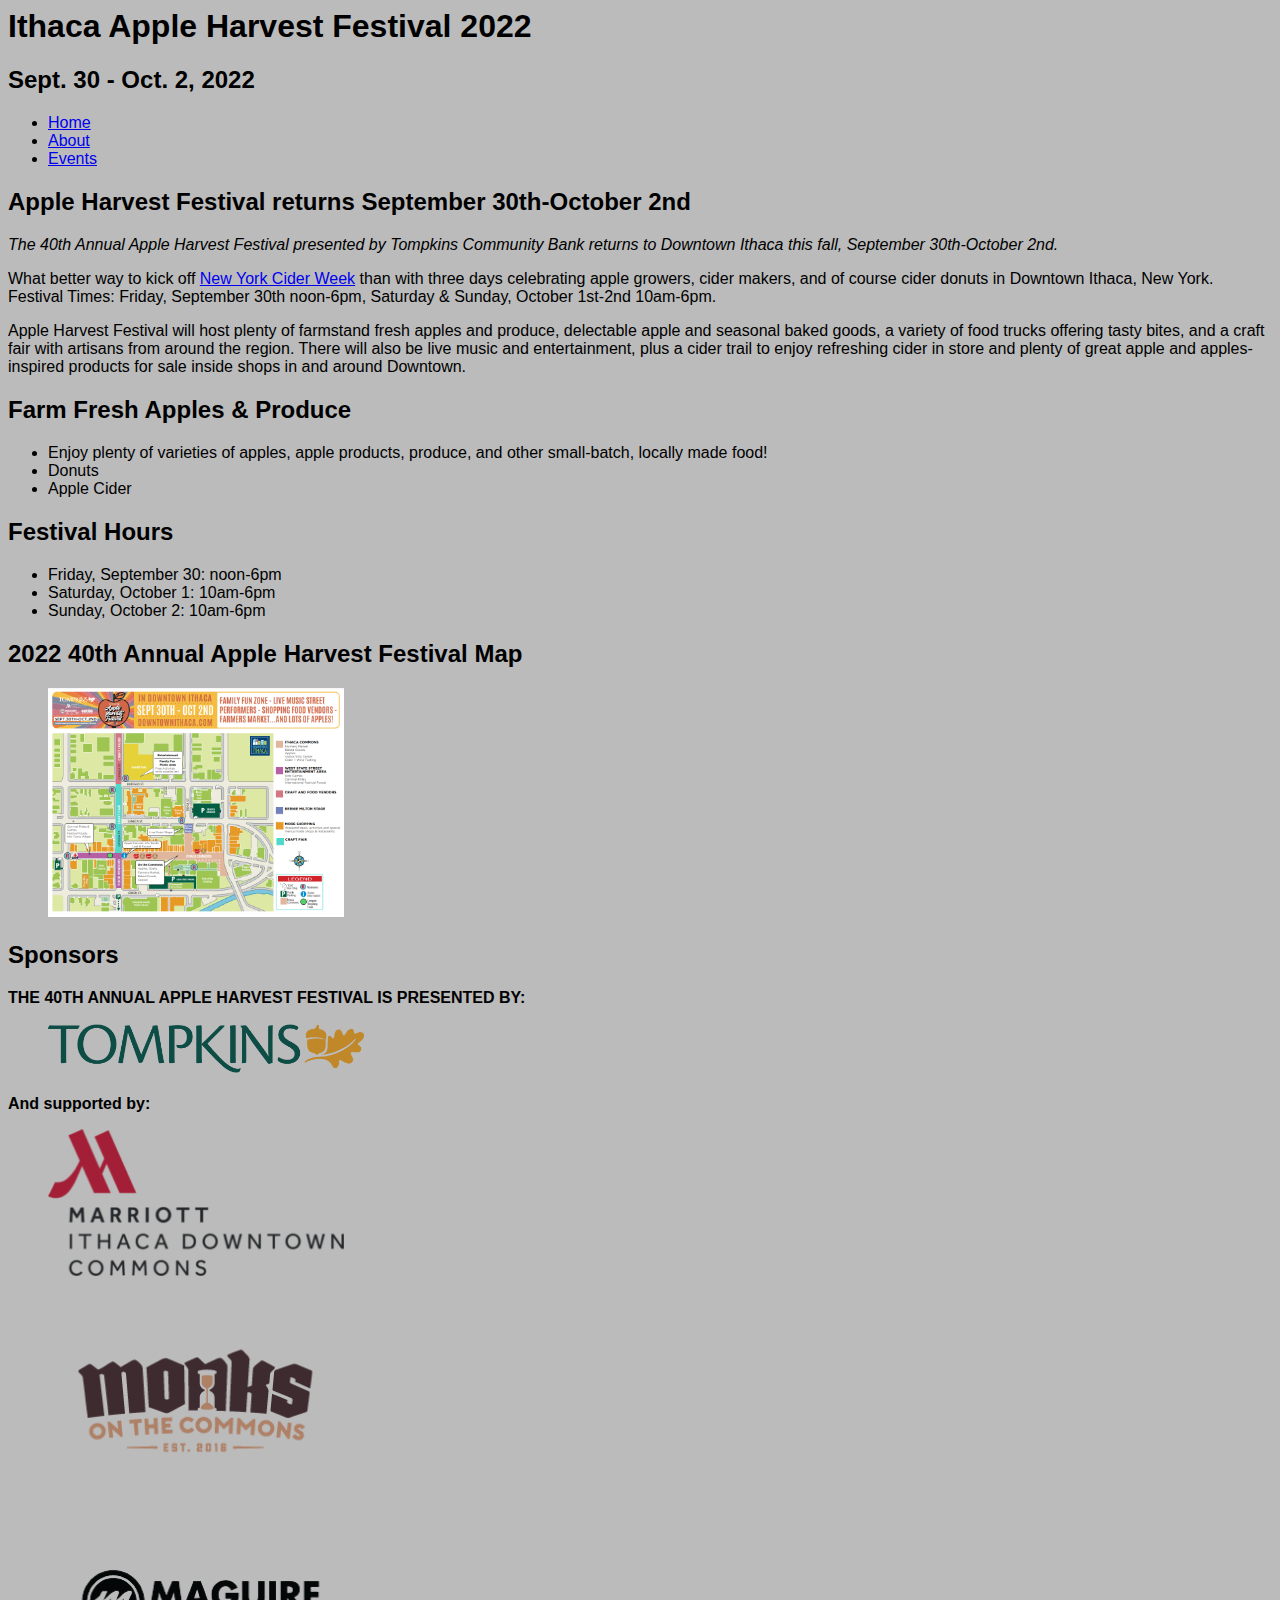
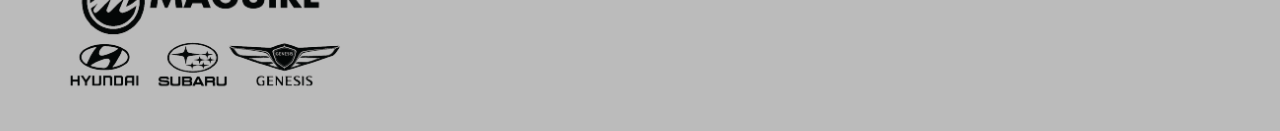
==== index.html @ 3ef661a6 "added content to pages, made mobile-respoonsive site." ====
<!DOCTYPE html>
<html lang="en">

<head>
  <meta charset="UTF-8" />
  <meta name="viewport" content="width=device-width, initial-scale=1" />

  <title>Ithaca Applefest 2022</title>
  <link rel="stylesheet" type="text/css" href="styles/site.css" />
</head>

<body>
  <header>
    <h1>Ithaca Apple Harvest Festival 2022</h1>
    <h2> Sept. 30 - Oct. 2, 2022</h2>
  </header>

  <ul>
    <li><a href="index.html">Home </a> </li>
    <li><a href="about.html"> About </a></li>
    <li><a href="events.html"> Events </a></li>
  </ul>

  <body>
    <h2>Apple Harvest Festival returns September 30th-October 2nd</h2>
    <em>
      The 40th Annual Apple Harvest Festival presented by Tompkins Community Bank returns to Downtown Ithaca this
      fall,
      September 30th-October 2nd.
    </em>

    <p>
      What better way to kick off
      <a href="https://ciderweeknewyork.com/"> New York Cider Week</a>
      than with three days celebrating apple growers, cider makers, and
      of
      course cider donuts in Downtown Ithaca, New York. Festival Times: Friday, September 30th noon-6pm, Saturday &
      Sunday, October 1st-2nd 10am-6pm.
    </p>

    <p>
      Apple Harvest Festival will host plenty of farmstand fresh apples and produce, delectable apple and seasonal baked
      goods, a variety of food trucks offering tasty bites, and a craft fair with artisans from around the region. There
      will also be live music and entertainment, plus a cider trail to enjoy refreshing cider in store and plenty of
      great
      apple and apples-inspired products for sale inside shops in and around Downtown.
    </p>

    <h2>Farm Fresh Apples & Produce</h2>

    <ul>
      <li>Enjoy plenty of varieties of apples, apple products, produce, and other small-batch, locally made food!</li>
      <li>Donuts</li>
      <li>Apple Cider</li>
    </ul>

    <h2>Festival Hours</h2>
    <ul>
      <li>Friday, September 30: noon-6pm</li>
      <li>Saturday, October 1: 10am-6pm</li>
      <li>Sunday, October 2: 10am-6pm</li>
    </ul>

    <h2>2022 40th Annual Apple Harvest Festival Map</h2>
    <a href="https://www.downtownithaca.com/wp-content/uploads/Apple-Harvest-Map_2022_FINAL.pdf">
      <figure>
        <!--Source: Downtown Ithaca-->
        <img src="images/applefest_map.png" alt="Apple Fest 2022 Map">
      </figure>
    </a>

    <h2>Sponsors</h2>
    <strong>THE 40TH ANNUAL APPLE HARVEST FESTIVAL IS PRESENTED BY:</strong>
    <figure class="map">
      <!--Source: Tompkins Community Bank-->
      <img src="images/sponsors/tompkins_trust_logo.png" alt="Tomkims Community Bank" width="300">
    </figure>
    <strong>And supported by:</strong>

    <figure>
      <!-- Source: The Ithaca Mariott -->
      <img src="images/sponsors/IthacaMarriottLogo-e1629952392721.png" alt="Tompkins Community Bank">
    </figure>
    <figure>
      <!-- Source: Monks Downtown -->
      <img src="images/sponsors/monks_logo.png" alt="Tompkins Community Bank">
    </figure>
    <figure>
      <!-- Source: Maguire Auto Sales Ithaca -->
      <img src="images/sponsors/maguire_logo.png" alt="Tompkins Community Bank">
    </figure>


  </body>
---- styles/site.css ----
/* narrower screens */
html {
  font-family: sans-serif;
  font-size: 120%;
}

main {
  padding: 20px;
  max-width: 800px;
  margin: 0 auto;
}

img {
  width: 25%;
  height: auto;
}

.map {
  width: 100%;
  height: auto;
}

h1 {
  margin-top: 0;
}


/* wider screens */
@media (min-width: 600px) {
  html {
    background-color: #bbbbbb;
    font-size: 100%;
  }
}
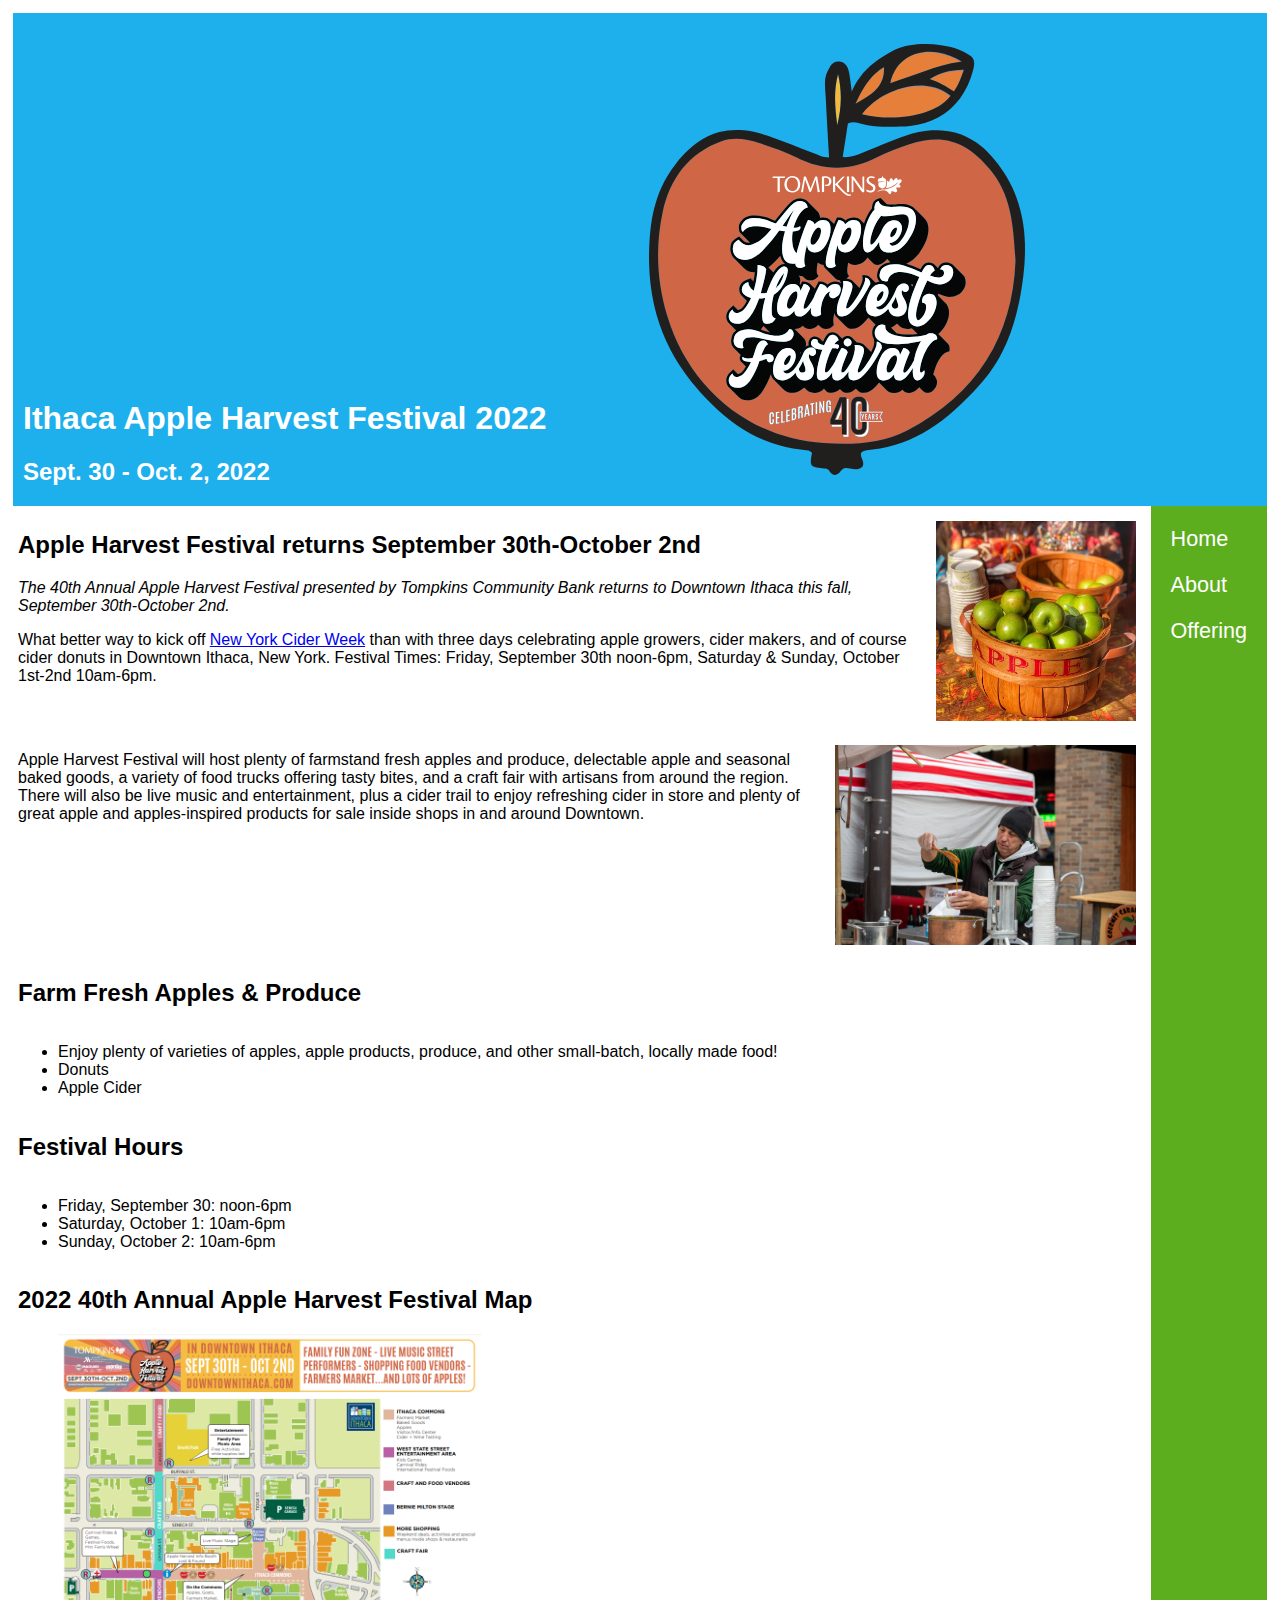
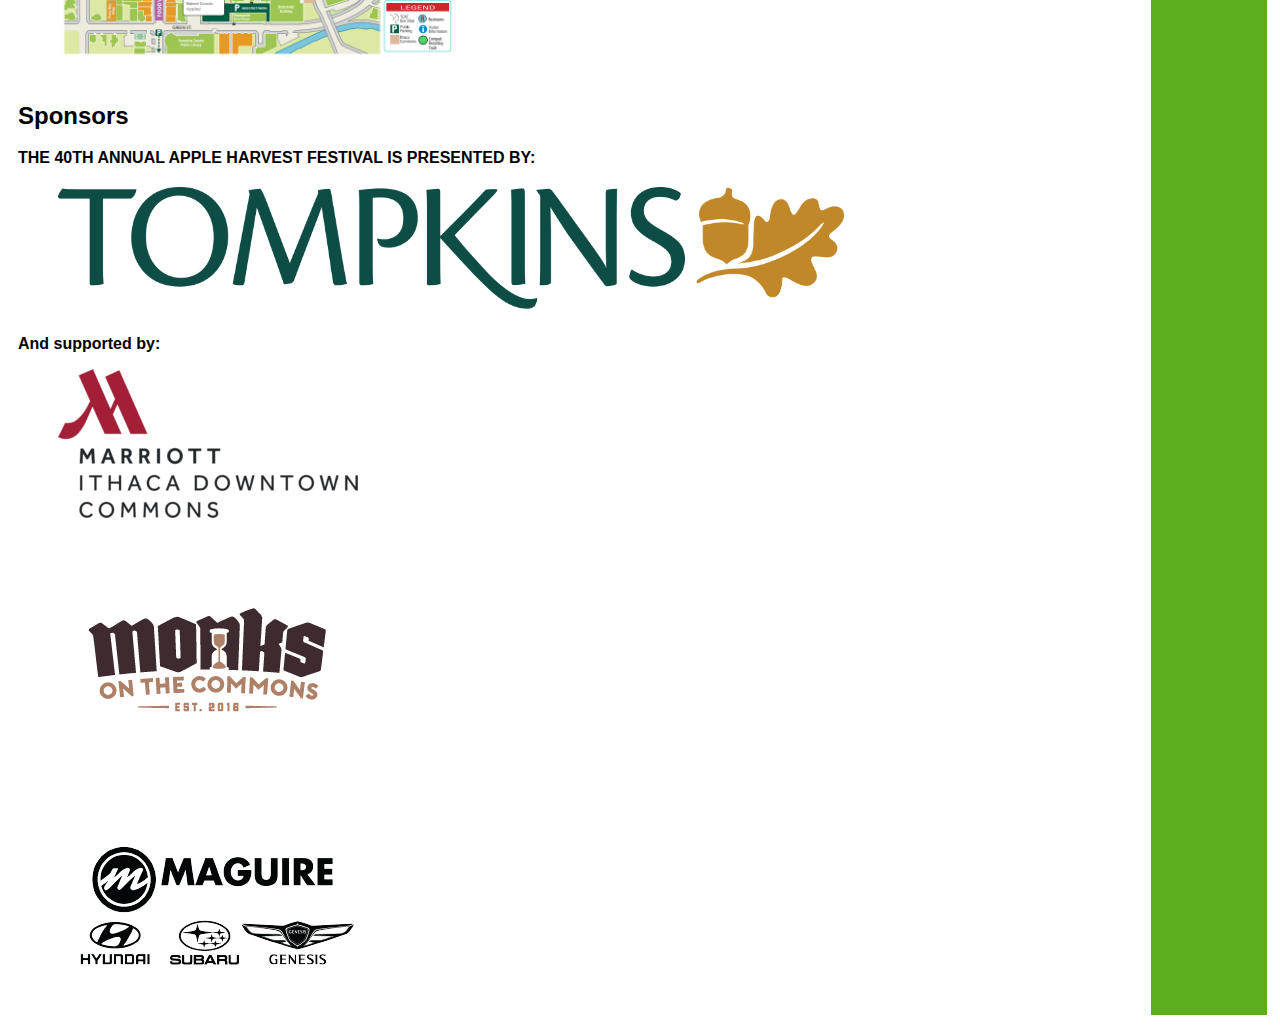
==== commit 3b85adee: "added significant visual content, improved reactive design with menus and images." ====
--- a/index.html
+++ b/index.html
@@ -10,85 +10,124 @@
 </head>
 
 <body>
-  <header>
-    <h1>Ithaca Apple Harvest Festival 2022</h1>
-    <h2> Sept. 30 - Oct. 2, 2022</h2>
-  </header>
-
-  <ul>
-    <li><a href="index.html">Home </a> </li>
-    <li><a href="about.html"> About </a></li>
-    <li><a href="events.html"> Events </a></li>
-  </ul>
-
-  <body>
-    <h2>Apple Harvest Festival returns September 30th-October 2nd</h2>
-    <em>
-      The 40th Annual Apple Harvest Festival presented by Tompkins Community Bank returns to Downtown Ithaca this
-      fall,
-      September 30th-October 2nd.
-    </em>
-
-    <p>
-      What better way to kick off
-      <a href="https://ciderweeknewyork.com/"> New York Cider Week</a>
-      than with three days celebrating apple growers, cider makers, and
-      of
-      course cider donuts in Downtown Ithaca, New York. Festival Times: Friday, September 30th noon-6pm, Saturday &
-      Sunday, October 1st-2nd 10am-6pm.
-    </p>
-
-    <p>
-      Apple Harvest Festival will host plenty of farmstand fresh apples and produce, delectable apple and seasonal baked
-      goods, a variety of food trucks offering tasty bites, and a craft fair with artisans from around the region. There
-      will also be live music and entertainment, plus a cider trail to enjoy refreshing cider in store and plenty of
-      great
-      apple and apples-inspired products for sale inside shops in and around Downtown.
-    </p>
-
-    <h2>Farm Fresh Apples & Produce</h2>
-
-    <ul>
-      <li>Enjoy plenty of varieties of apples, apple products, produce, and other small-batch, locally made food!</li>
-      <li>Donuts</li>
-      <li>Apple Cider</li>
-    </ul>
-
-    <h2>Festival Hours</h2>
-    <ul>
-      <li>Friday, September 30: noon-6pm</li>
-      <li>Saturday, October 1: 10am-6pm</li>
-      <li>Sunday, October 2: 10am-6pm</li>
-    </ul>
-
-    <h2>2022 40th Annual Apple Harvest Festival Map</h2>
-    <a href="https://www.downtownithaca.com/wp-content/uploads/Apple-Harvest-Map_2022_FINAL.pdf">
-      <figure>
-        <!--Source: Downtown Ithaca-->
-        <img src="images/applefest_map.png" alt="Apple Fest 2022 Map">
-      </figure>
-    </a>
-
-    <h2>Sponsors</h2>
-    <strong>THE 40TH ANNUAL APPLE HARVEST FESTIVAL IS PRESENTED BY:</strong>
-    <figure class="map">
-      <!--Source: Tompkins Community Bank-->
-      <img src="images/sponsors/tompkins_trust_logo.png" alt="Tomkims Community Bank" width="300">
-    </figure>
-    <strong>And supported by:</strong>
-
+  <div class="head-content">
+    <header>
+      <h1>Ithaca Apple Harvest Festival 2022</h1>
+      <h2> Sept. 30 - Oct. 2, 2022</h2>
+    </header>
     <figure>
-      <!-- Source: The Ithaca Mariott -->
-      <img src="images/sponsors/IthacaMarriottLogo-e1629952392721.png" alt="Tompkins Community Bank">
-    </figure>
-    <figure>
-      <!-- Source: Monks Downtown -->
-      <img src="images/sponsors/monks_logo.png" alt="Tompkins Community Bank">
-    </figure>
-    <figure>
-      <!-- Source: Maguire Auto Sales Ithaca -->
-      <img src="images/sponsors/maguire_logo.png" alt="Tompkins Community Bank">
+      <!-- Source: Downtown Ithaca, provided by INFO 1300 Course-->
+      <img src="images/apple-harvest-logo.svg" alt="apple harvest festival 2022">
     </figure>
 
+  </div>
 
-  </body>
+  <div class="main-body">
+    <aside class="aside-nav">
+      <nav>
+        <ul>
+          <li><a href="index.html">Home </a> </li>
+          <li><a href="about.html"> About </a></li>
+          <li><a href="offering.html"> Offering </a></li>
+        </ul>
+      </nav>
+    </aside>
+    <div class="content-body">
+      <div class="content-section">
+        <div>
+          <h2>Apple Harvest Festival returns September 30th-October 2nd</h2>
+          <em>
+            The 40th Annual Apple Harvest Festival presented by Tompkins Community Bank returns to Downtown Ithaca this
+            fall,
+            September 30th-October 2nd.
+          </em>
+
+          <p>
+            What better way to kick off
+            <a href="https://ciderweeknewyork.com/"> New York Cider Week</a>
+            than with three days celebrating apple growers, cider makers, and
+            of
+            course cider donuts in Downtown Ithaca, New York. Festival Times: Friday, September 30th noon-6pm, Saturday
+            &
+            Sunday, October 1st-2nd 10am-6pm.
+          </p>
+        </div>
+        <picture>
+          <img src="images/apple-basket.jpg" alt="basket of apples" height="200">
+        </picture>
+      </div>
+
+      <div class="content-section">
+        <div>
+          <p>
+            Apple Harvest Festival will host plenty of farmstand fresh apples and produce, delectable apple and seasonal
+            baked
+            goods, a variety of food trucks offering tasty bites, and a craft fair with artisans from around the region.
+            There
+            will also be live music and entertainment, plus a cider trail to enjoy refreshing cider in store and plenty
+            of
+            great
+            apple and apples-inspired products for sale inside shops in and around Downtown.
+          </p>
+        </div>
+
+        <picture>
+          <img src="images/MTD-Applefest22-30.JPG" alt="basket of apples" height="200">
+        </picture>
+      </div>
+      <h2>Farm Fresh Apples & Produce</h2>
+
+      <ul>
+        <li>Enjoy plenty of varieties of apples, apple products, produce, and other small-batch, locally made food!
+        </li>
+        <li>Donuts</li>
+        <li>Apple Cider</li>
+      </ul>
+
+
+      <h2>Festival Hours</h2>
+      <ul>
+        <li>Friday, September 30: noon-6pm</li>
+        <li>Saturday, October 1: 10am-6pm</li>
+        <li>Sunday, October 2: 10am-6pm</li>
+      </ul>
+
+
+
+      <div class="map">
+        <h2>2022 40th Annual Apple Harvest Festival Map</h2>
+        <a href="https://www.downtownithaca.com/wp-content/uploads/Apple-Harvest-Map_2022_FINAL.pdf">
+          <figure>
+            <!--Source: Downtown Ithaca-->
+            <img src="images/applefest_map.png" alt="Apple Fest 2022 Map" height="300" width="500">
+          </figure>
+        </a>
+      </div>
+
+      <h2>Sponsors</h2>
+      <strong>THE 40TH ANNUAL APPLE HARVEST FESTIVAL IS PRESENTED BY:</strong>
+      <figure class="map">
+        <!--Source: Tompkins Community Bank-->
+        <img src="images/sponsors/tompkins_trust_logo.png" alt="Tomkims Community Bank" width="300">
+      </figure>
+      <strong>And supported by:</strong>
+
+      <figure>
+        <!-- Source: The Ithaca Mariott -->
+        <img src="images/sponsors/IthacaMarriottLogo-e1629952392721.png" alt="Tompkins Community Bank">
+      </figure>
+      <figure>
+        <!-- Source: Monks Downtown -->
+        <img src="images/sponsors/monks_logo.png" alt="Tompkins Community Bank">
+      </figure>
+      <figure>
+        <!-- Source: Maguire Auto Sales Ithaca -->
+        <img src="images/sponsors/maguire_logo.png" alt="Tompkins Community Bank">
+      </figure>
+    </div>
+
+
+
+
+  </div>
+</body>
--- a/styles/site.css
+++ b/styles/site.css
@@ -1,7 +1,70 @@
 /* narrower screens */
 html {
   font-family: sans-serif;
-  font-size: 120%;
+  margin: 5px;
+}
+
+
+.head-content img {
+  display: block;
+  width: 75%;
+  margin: auto;
+  padding: 15px;
+}
+
+.head-content header {
+  display: none;
+}
+
+.head-content {
+  background-color: #1eafed;
+  color: #ffffff;
+}
+
+.main-body {
+  display: flex;
+  flex-direction: column;
+}
+
+nav {
+  background-color: #5cae1e;
+  display: flex;
+  flex-direction: row;
+  flex-grow: 1;
+
+}
+
+nav ul {
+  /* */
+  display: flex;
+  flex-direction: row;
+  margin: 0;
+  padding: 0;
+}
+
+nav ul li {
+  display: flex;
+  flex-direction: column;
+  font-size: large;
+}
+
+nav a:link {
+  text-decoration: none;
+  font-size: larger;
+  color: #ffffff;
+  background-color: #5cae1e;
+  display: inline;
+  padding: 10px;
+}
+
+nav a:hover {
+  color: #5cae1e;
+  background-color: #ffffff;
+  border-bottom: 0px;
+}
+
+nav a:visited {
+  color: #ffffff;
 }
 
 main {
@@ -10,13 +73,8 @@
   margin: 0 auto;
 }
 
-img {
-  width: 25%;
-  height: auto;
-}
-
-.map {
-  width: 100%;
+.map img {
+  width: 75%;
   height: auto;
 }
 
@@ -27,8 +85,102 @@
 
 /* wider screens */
 @media (min-width: 600px) {
-  html {
-    background-color: #bbbbbb;
-    font-size: 100%;
+
+
+  body {
+    display: flex;
+    flex-direction: column;
+
+  }
+
+  .main-body {
+    display: flex;
+    flex-direction: row-reverse;
+  }
+
+
+  .content-body {
+    display: flex;
+    flex-direction: column;
+    padding: 5px;
+  }
+
+  .aside-nav {
+    display: flex;
+    flex-direction: row;
+  }
+
+  .head-content {
+    display: flex;
+    flex-direction: row;
+
+  }
+
+  .head-content header {
+    margin-top: auto;
+    padding-left: 10px;
+    display: block;
+  }
+
+  .head-content figure {
+    width: 40%;
+  }
+
+
+  .mobile-title {
+    display: none;
+  }
+
+  nav {
+    background-color: #5cae1e;
+    display: flex;
+    flex-direction: row;
+    flex-grow: 1;
+    padding: 10px;
+  }
+
+  nav ul {
+    /* */
+    display: flex;
+    flex-direction: column;
+    margin: 0;
+    padding: 0;
+  }
+
+  nav ul li {
+    display: flex;
+    flex-direction: column;
+    font-size: large;
+  }
+
+  nav a:link {
+    text-decoration: none;
+    font-size: larger;
+    color: #ffffff;
+    background-color: #5cae1e;
+    display: inline;
+    padding: 10px;
+  }
+
+  nav a:hover {
+    color: #5cae1e;
+    background-color: #ffffff;
+    border-bottom: 0px;
+  }
+
+  .map figure {
+    width: 50%;
+  }
+
+
+  .content-section {
+    display: flex;
+    flex-flow: row;
+    justify-content: space-between;
+  }
+
+  .content-section picture {
+    margin: auto;
+    padding: 10px;
   }
 }
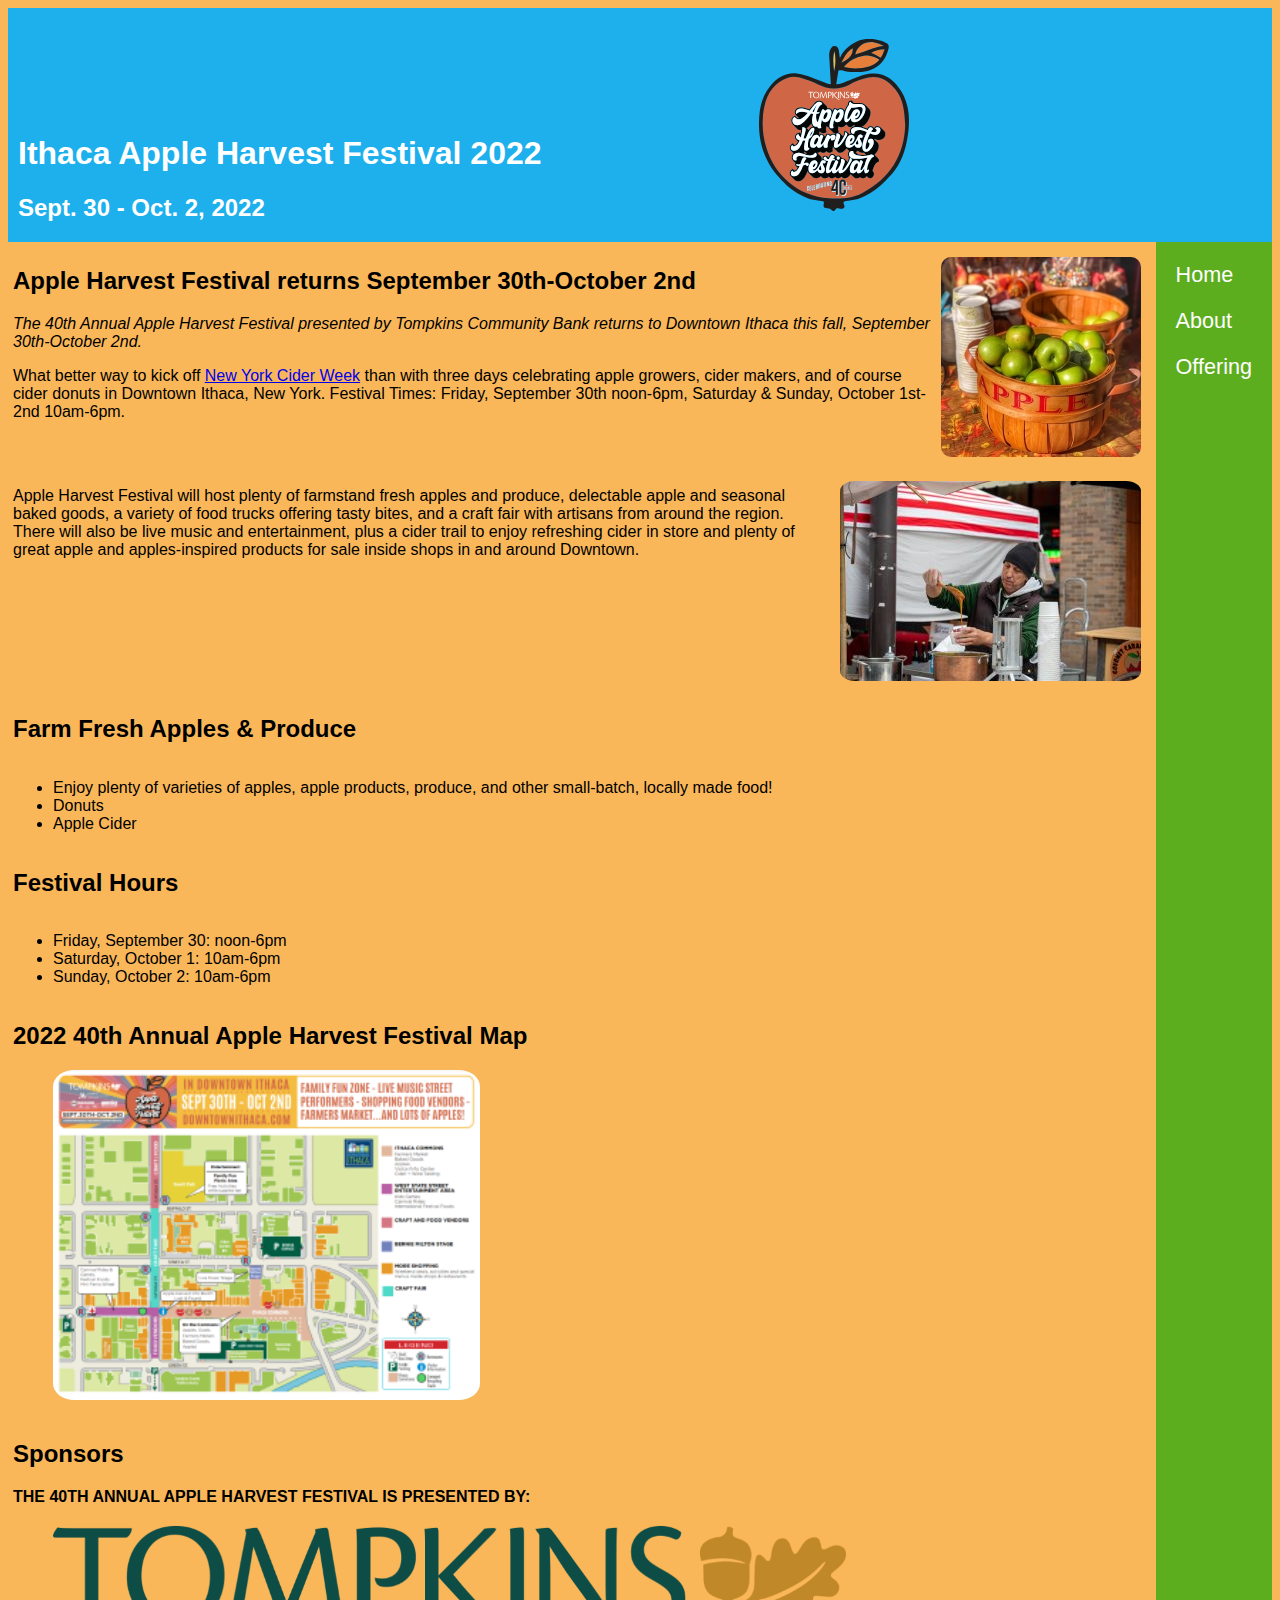
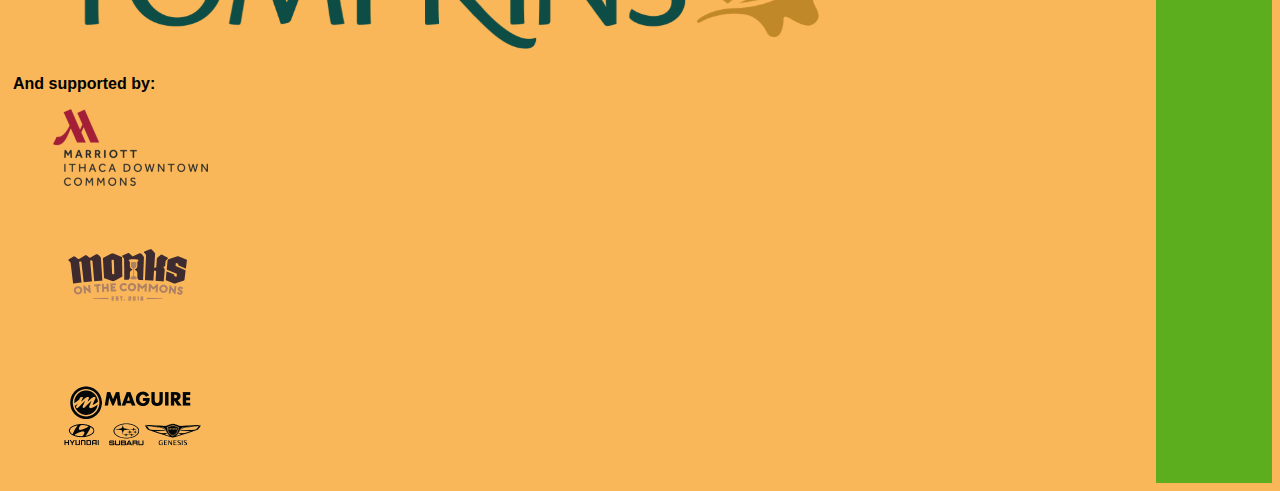
==== commit 0a58ed4e: "resized images and removed absolute sizing" ====
--- a/index.html
+++ b/index.html
@@ -53,7 +53,7 @@
           </p>
         </div>
         <picture>
-          <img src="images/apple-basket.jpg" alt="basket of apples" height="200">
+          <img src="images/apple-basket.jpg" alt="basket of apples">
         </picture>
       </div>
 
@@ -72,7 +72,7 @@
         </div>
 
         <picture>
-          <img src="images/MTD-Applefest22-30.JPG" alt="basket of apples" height="200">
+          <img src="images/MTD-Applefest22-30.JPG" alt="a vendor pours caramel">
         </picture>
       </div>
       <h2>Farm Fresh Apples & Produce</h2>
@@ -92,14 +92,12 @@
         <li>Sunday, October 2: 10am-6pm</li>
       </ul>
 
-
-
       <div class="map">
         <h2>2022 40th Annual Apple Harvest Festival Map</h2>
         <a href="https://www.downtownithaca.com/wp-content/uploads/Apple-Harvest-Map_2022_FINAL.pdf">
           <figure>
             <!--Source: Downtown Ithaca-->
-            <img src="images/applefest_map.png" alt="Apple Fest 2022 Map" height="300" width="500">
+            <img src="images/applefest_map.png" alt="Apple Fest 2022 Map" height="300">
           </figure>
         </a>
       </div>
@@ -108,21 +106,21 @@
       <strong>THE 40TH ANNUAL APPLE HARVEST FESTIVAL IS PRESENTED BY:</strong>
       <figure class="map">
         <!--Source: Tompkins Community Bank-->
-        <img src="images/sponsors/tompkins_trust_logo.png" alt="Tomkims Community Bank" width="300">
+        <img src="images/sponsors/tompkins_trust_logo.png" alt="Tompkins Community Bank" height="200">
       </figure>
       <strong>And supported by:</strong>
 
       <figure>
         <!-- Source: The Ithaca Mariott -->
-        <img src="images/sponsors/IthacaMarriottLogo-e1629952392721.png" alt="Tompkins Community Bank">
+        <img src="images/sponsors/IthacaMarriottLogo-e1629952392721.png" alt="Ithaca Mariott">
       </figure>
       <figure>
         <!-- Source: Monks Downtown -->
-        <img src="images/sponsors/monks_logo.png" alt="Tompkins Community Bank">
+        <img src="images/sponsors/monks_logo.png" alt="Monks on the Commons">
       </figure>
       <figure>
         <!-- Source: Maguire Auto Sales Ithaca -->
-        <img src="images/sponsors/maguire_logo.png" alt="Tompkins Community Bank">
+        <img src="images/sponsors/maguire_logo.png" alt="Maguire Motors">
       </figure>
     </div>
 
--- a/styles/site.css
+++ b/styles/site.css
@@ -1,13 +1,21 @@
 /* narrower screens */
 html {
   font-family: sans-serif;
-  margin: 5px;
-}
-
+  margin: 0px;
+  background-color: #fab759;
+  margin: 0px;
+  padding: 0px;
+}
+
+img {
+  border-radius: 5%;
+}
+
+.head-content h1 {}
 
 .head-content img {
   display: block;
-  width: 75%;
+  width: 150px;
   margin: auto;
   padding: 15px;
 }
@@ -19,6 +27,8 @@
 .head-content {
   background-color: #1eafed;
   color: #ffffff;
+  margin: 0px;
+  padding: 0px;
 }
 
 .main-body {
@@ -137,6 +147,8 @@
     flex-direction: row;
     flex-grow: 1;
     padding: 10px;
+
+
   }
 
   nav ul {
@@ -145,12 +157,15 @@
     flex-direction: column;
     margin: 0;
     padding: 0;
+    border-radius: 5%;
   }
 
   nav ul li {
     display: flex;
     flex-direction: column;
     font-size: large;
+    border-radius: 5%;
+    border: #fab759;
   }
 
   nav a:link {
@@ -160,6 +175,8 @@
     background-color: #5cae1e;
     display: inline;
     padding: 10px;
+    border-radius: 5%;
+    outline: #1eafed;
   }
 
   nav a:hover {
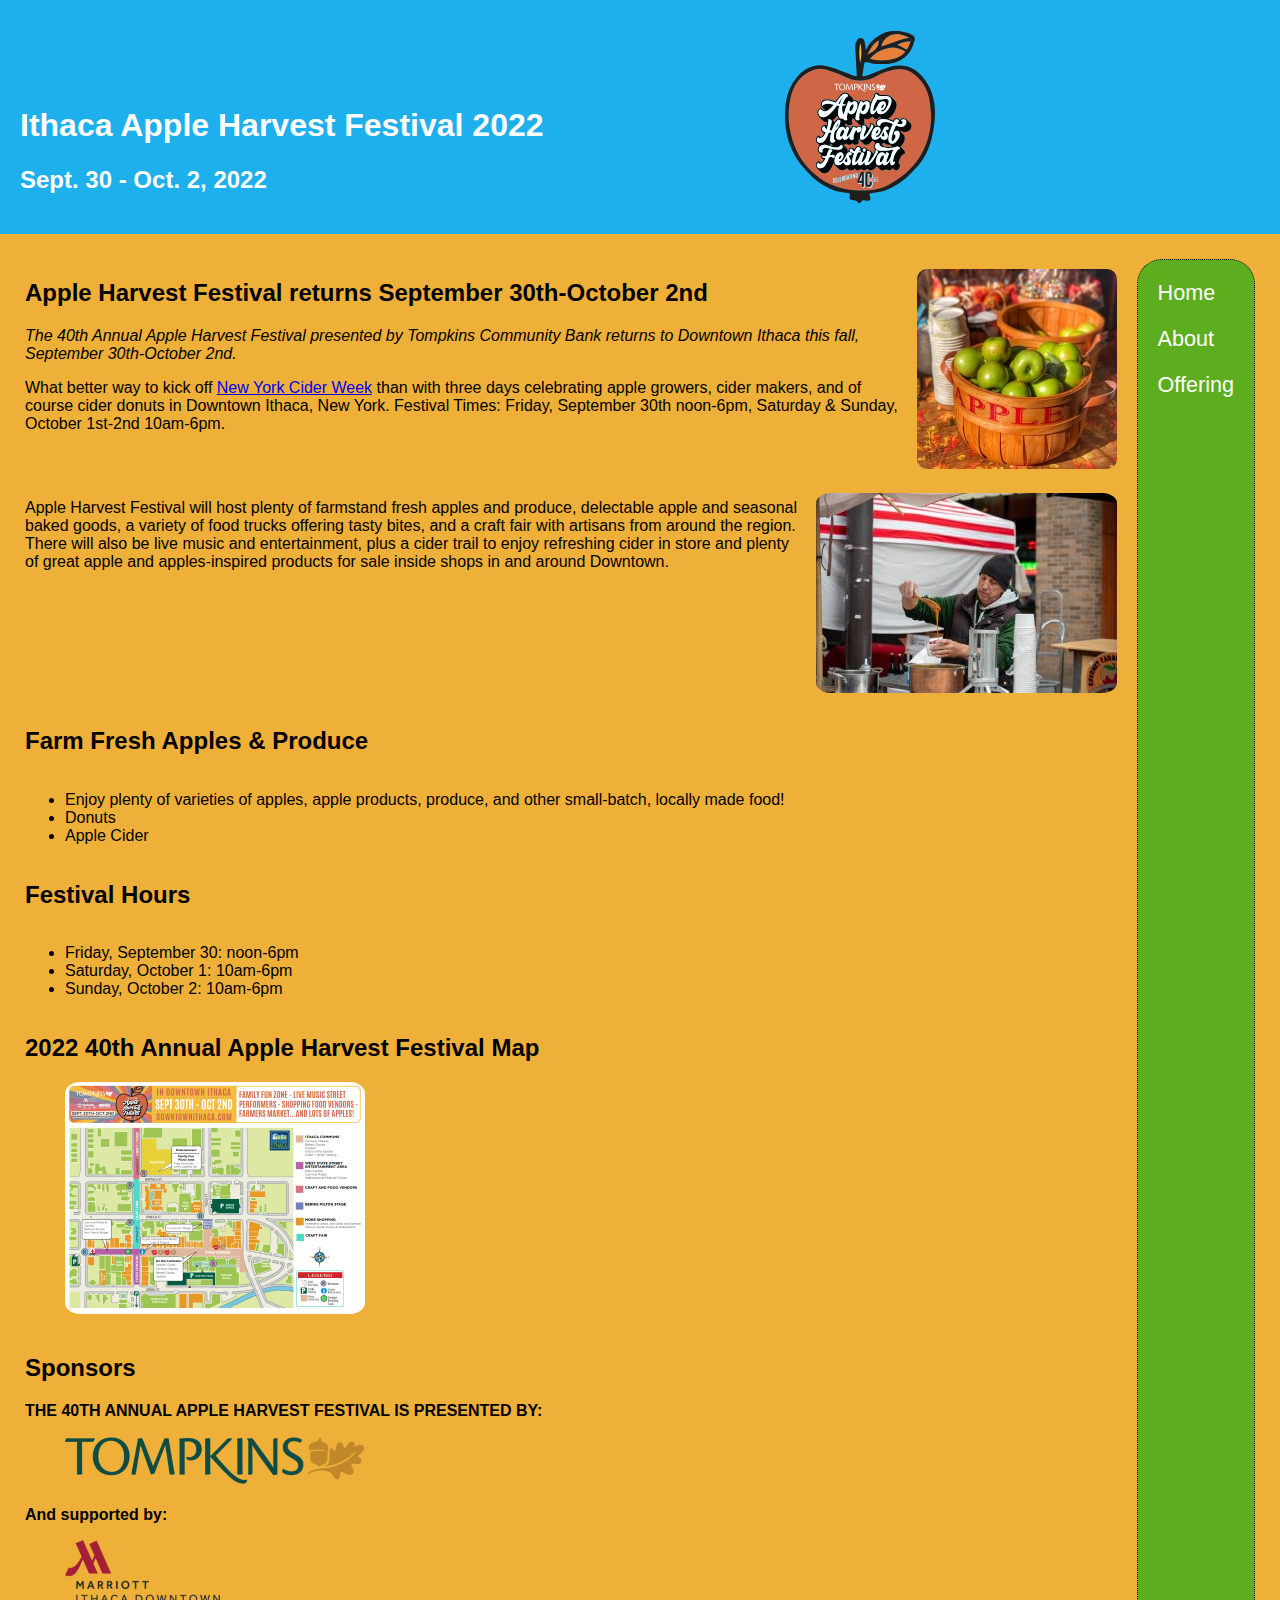
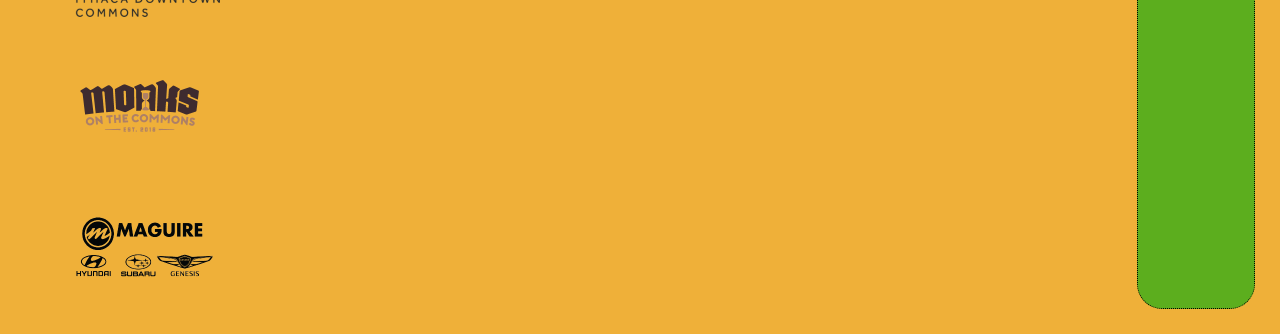
==== commit 17a49e55: "Improved visual design and images." ====
--- a/index.html
+++ b/index.html
@@ -97,16 +97,16 @@
         <a href="https://www.downtownithaca.com/wp-content/uploads/Apple-Harvest-Map_2022_FINAL.pdf">
           <figure>
             <!--Source: Downtown Ithaca-->
-            <img src="images/applefest_map.png" alt="Apple Fest 2022 Map" height="300">
+            <img src="images/applefest_map.png" alt="Apple Fest 2022 Map" >
           </figure>
         </a>
       </div>
 
       <h2>Sponsors</h2>
       <strong>THE 40TH ANNUAL APPLE HARVEST FESTIVAL IS PRESENTED BY:</strong>
-      <figure class="map">
+      <figure>
         <!--Source: Tompkins Community Bank-->
-        <img src="images/sponsors/tompkins_trust_logo.png" alt="Tompkins Community Bank" height="200">
+        <img src="images/sponsors/tompkins_trust_logo.png" alt="Tompkins Community Bank" >
       </figure>
       <strong>And supported by:</strong>
 
--- a/styles/site.css
+++ b/styles/site.css
@@ -1,17 +1,14 @@
 /* narrower screens */
-html {
+body {
+  background-color: #eda51fe1;
   font-family: sans-serif;
   margin: 0px;
-  background-color: #fab759;
-  margin: 0px;
   padding: 0px;
 }
 
 img {
   border-radius: 5%;
 }
-
-.head-content h1 {}
 
 .head-content img {
   display: block;
@@ -22,6 +19,8 @@
 
 .head-content header {
   display: none;
+  padding: 20px;
+  margin-left: 10px;
 }
 
 .head-content {
@@ -34,6 +33,7 @@
 .main-body {
   display: flex;
   flex-direction: column;
+  margin: 20px;
 }
 
 nav {
@@ -41,15 +41,16 @@
   display: flex;
   flex-direction: row;
   flex-grow: 1;
-
+  border: 1px dotted;
+  border-radius: 25px;
+  margin: 5px;
 }
 
 nav ul {
   /* */
   display: flex;
   flex-direction: row;
-  margin: 0;
-  padding: 0;
+
 }
 
 nav ul li {
@@ -70,7 +71,8 @@
 nav a:hover {
   color: #5cae1e;
   background-color: #ffffff;
-  border-bottom: 0px;
+  border: 1px dotted;
+  border-radius: 10px;
 }
 
 nav a:visited {
@@ -83,10 +85,7 @@
   margin: 0 auto;
 }
 
-.map img {
-  width: 75%;
-  height: auto;
-}
+
 
 h1 {
   margin-top: 0;
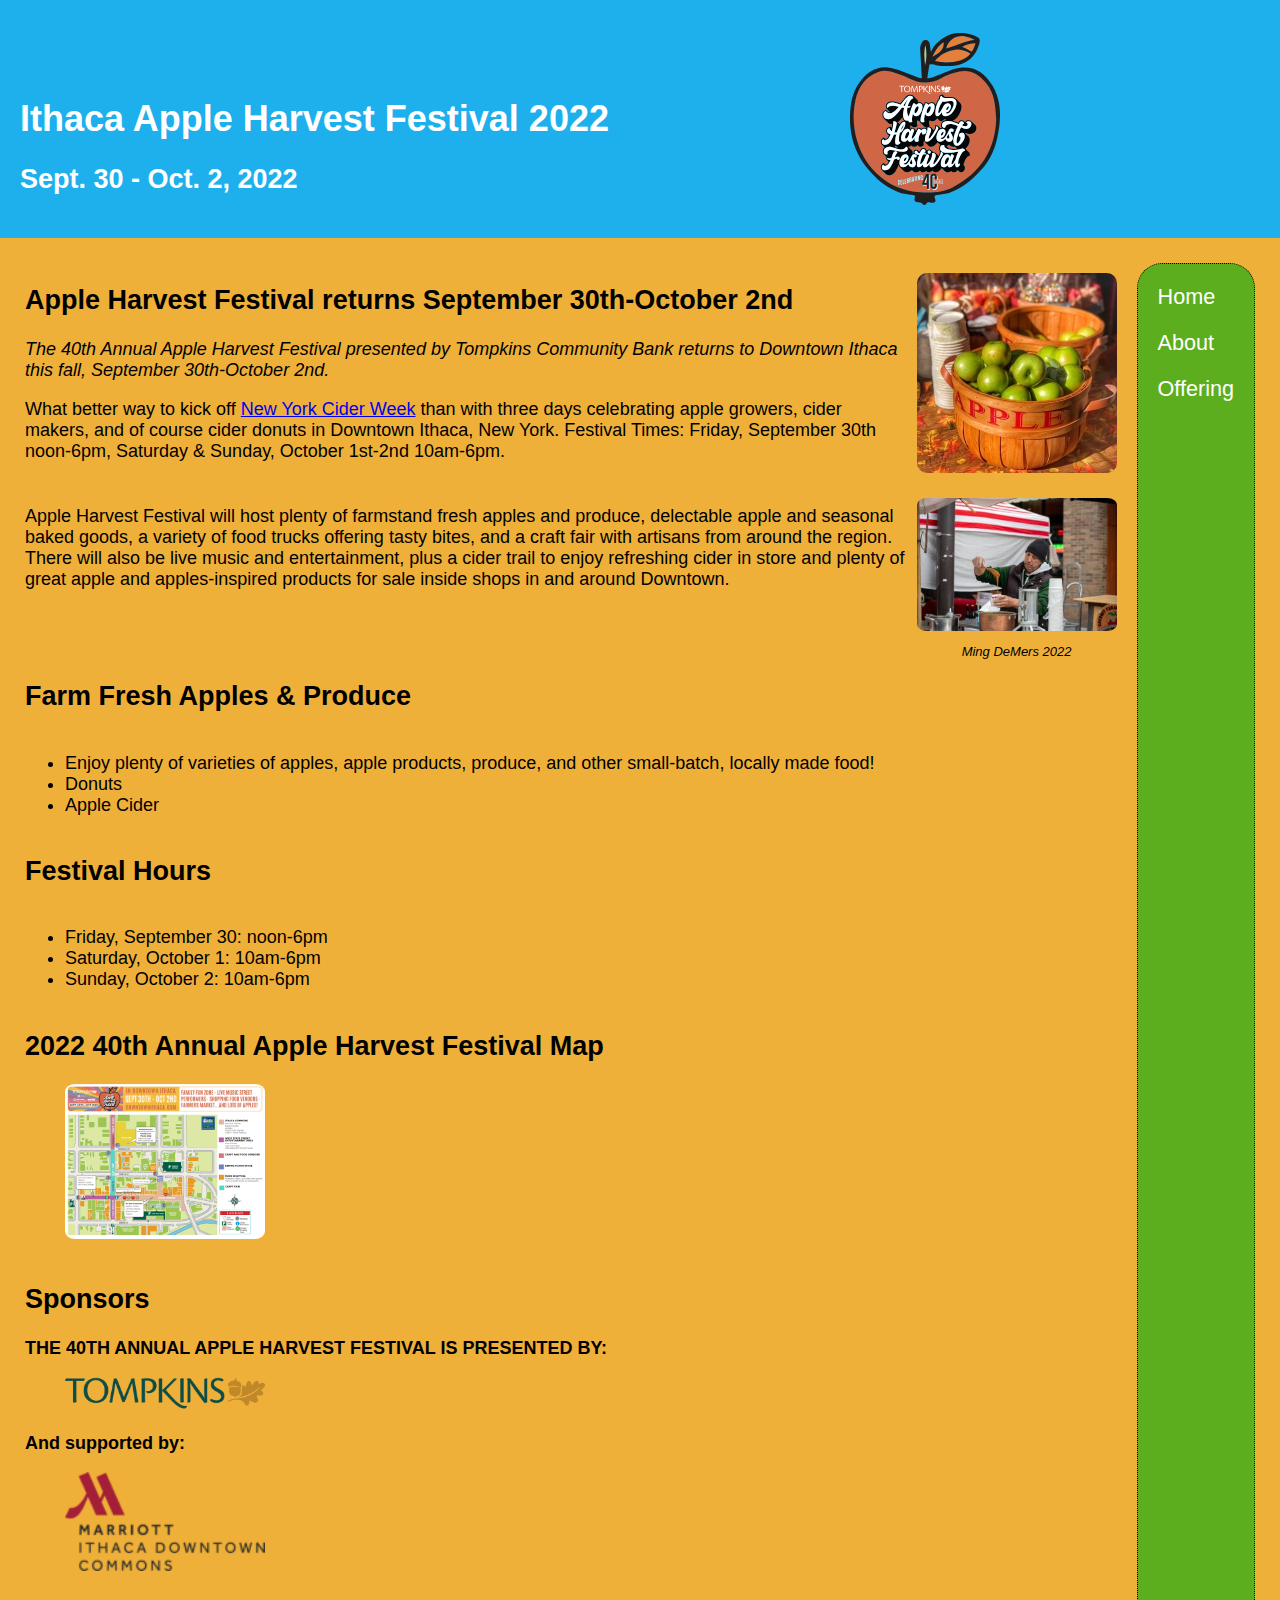
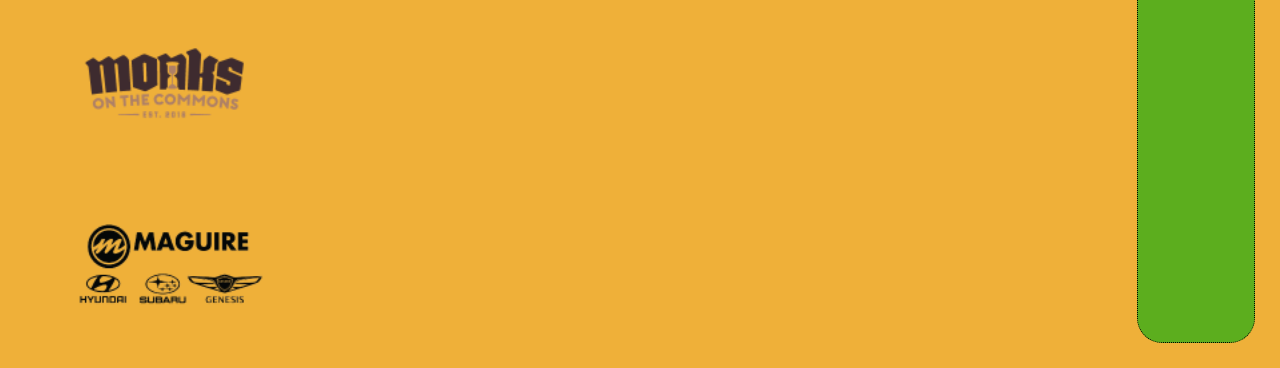
==== commit aa88e06f: "Final submission" ====
--- a/index.html
+++ b/index.html
@@ -19,7 +19,6 @@
       <!-- Source: Downtown Ithaca, provided by INFO 1300 Course-->
       <img src="images/apple-harvest-logo.svg" alt="apple harvest festival 2022">
     </figure>
-
   </div>
 
   <div class="main-body">
@@ -53,6 +52,7 @@
           </p>
         </div>
         <picture>
+          <!-- Source: content provided with the project.-->
           <img src="images/apple-basket.jpg" alt="basket of apples">
         </picture>
       </div>
@@ -71,10 +71,15 @@
           </p>
         </div>
 
-        <picture>
-          <img src="images/MTD-Applefest22-30.JPG" alt="a vendor pours caramel">
-        </picture>
+        <div class="graphic">
+          <picture>
+            <!--Credit: Ming DeMers, DeMers Media Group. 9/30/22-->
+            <img src="images/MTD-Applefest22-30.JPG" alt="a vendor pours caramel">
+          </picture>
+          <cite><a href="https://www.demersmediagroup.com/work/applefest-2022">Ming DeMers 2022</a> </cite>
+        </div>
       </div>
+
       <h2>Farm Fresh Apples & Produce</h2>
 
       <ul>
@@ -96,8 +101,8 @@
         <h2>2022 40th Annual Apple Harvest Festival Map</h2>
         <a href="https://www.downtownithaca.com/wp-content/uploads/Apple-Harvest-Map_2022_FINAL.pdf">
           <figure>
-            <!--Source: Downtown Ithaca-->
-            <img src="images/applefest_map.png" alt="Apple Fest 2022 Map" >
+            <!--Source: Downtown Ithaca, provided with the project-->
+            <img src="images/applefest_map.png" alt="Apple Fest 2022 Map">
           </figure>
         </a>
       </div>
@@ -105,21 +110,21 @@
       <h2>Sponsors</h2>
       <strong>THE 40TH ANNUAL APPLE HARVEST FESTIVAL IS PRESENTED BY:</strong>
       <figure>
-        <!--Source: Tompkins Community Bank-->
-        <img src="images/sponsors/tompkins_trust_logo.png" alt="Tompkins Community Bank" >
+        <!--Source: Tompkins Community Bank, provided with the project-->
+        <img src="images/sponsors/tompkins_trust_logo.png" alt="Tompkins Community Bank">
       </figure>
       <strong>And supported by:</strong>
 
       <figure>
-        <!-- Source: The Ithaca Mariott -->
+        <!-- Source: The Ithaca Mariott, provided with the project -->
         <img src="images/sponsors/IthacaMarriottLogo-e1629952392721.png" alt="Ithaca Mariott">
       </figure>
       <figure>
-        <!-- Source: Monks Downtown -->
+        <!-- Source: Monks Downtown, provided with the project -->
         <img src="images/sponsors/monks_logo.png" alt="Monks on the Commons">
       </figure>
       <figure>
-        <!-- Source: Maguire Auto Sales Ithaca -->
+        <!-- Source: Maguire Auto Sales Ithaca, provided with the project -->
         <img src="images/sponsors/maguire_logo.png" alt="Maguire Motors">
       </figure>
     </div>
--- a/styles/site.css
+++ b/styles/site.css
@@ -2,12 +2,27 @@
 body {
   background-color: #eda51fe1;
   font-family: sans-serif;
+  font-size: large;
   margin: 0px;
   padding: 0px;
 }
 
 img {
   border-radius: 5%;
+  width: 200px;
+}
+
+.graphic {
+  font-size: small;
+  text-align: center;
+  display: flex;
+  flex-direction: column;
+  justify-content:flex-start;
+}
+
+.graphic a {
+  color: #000000;
+  text-decoration: none;
 }
 
 .head-content img {
